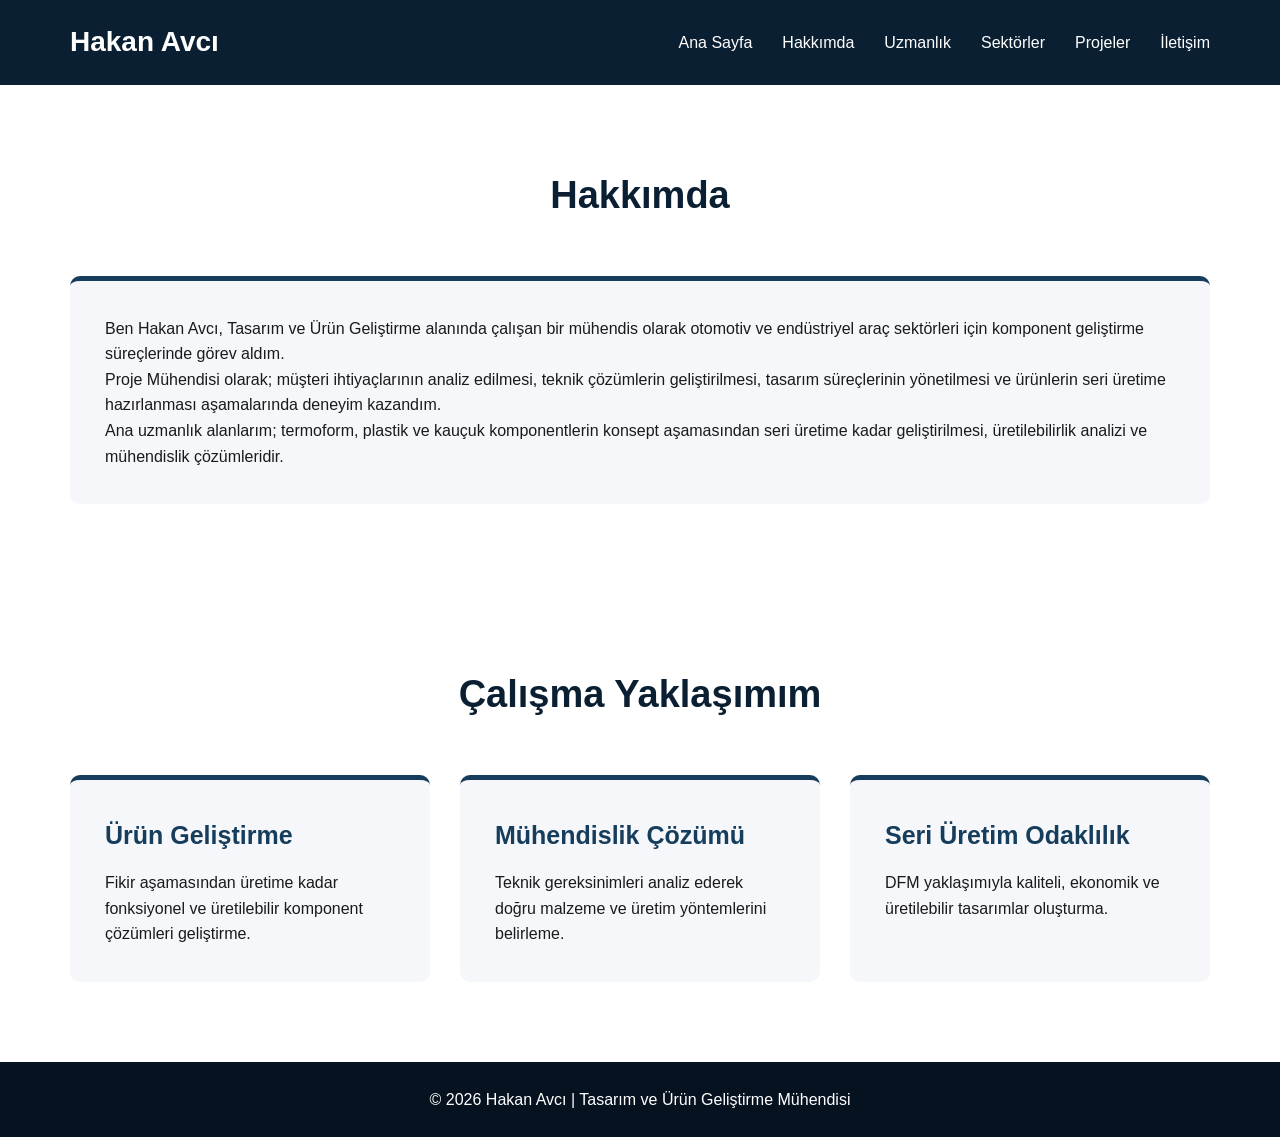
==== about.html @ 56e50e28 "about.html erstellen" ====
<!DOCTYPE html>
<html lang="tr">

<head>

<meta charset="UTF-8">
<meta name="viewport" content="width=device-width, initial-scale=1.0">

<title>Hakkımda | Hakan Avcı</title>

<link rel="stylesheet" href="style.css">

</head>


<body>


<header>

<nav>

<div class="logo">
Hakan Avcı
</div>

<ul>
<li><a href="index.html">Ana Sayfa</a></li>
<li><a href="about.html">Hakkımda</a></li>
<li><a href="expertise.html">Uzmanlık</a></li>
<li><a href="industries.html">Sektörler</a></li>
<li><a href="projects.html">Projeler</a></li>
<li><a href="contact.html">İletişim</a></li>
</ul>

</nav>

</header>



<section class="intro">

<h2>
Hakkımda
</h2>


<div class="card">

<p>
Ben Hakan Avcı, Tasarım ve Ürün Geliştirme alanında çalışan bir mühendis olarak otomotiv ve endüstriyel araç sektörleri için komponent geliştirme süreçlerinde görev aldım.
</p>


<p>
Proje Mühendisi olarak; müşteri ihtiyaçlarının analiz edilmesi, teknik çözümlerin geliştirilmesi, tasarım süreçlerinin yönetilmesi ve ürünlerin seri üretime hazırlanması aşamalarında deneyim kazandım.
</p>


<p>
Ana uzmanlık alanlarım; termoform, plastik ve kauçuk komponentlerin konsept aşamasından seri üretime kadar geliştirilmesi, üretilebilirlik analizi ve mühendislik çözümleridir.
</p>

</div>

</section>




<section>

<h2>
Çalışma Yaklaşımım
</h2>


<div class="cards">


<div class="card">

<h3>
Ürün Geliştirme
</h3>

<p>
Fikir aşamasından üretime kadar fonksiyonel ve üretilebilir komponent çözümleri geliştirme.
</p>

</div>



<div class="card">

<h3>
Mühendislik Çözümü
</h3>

<p>
Teknik gereksinimleri analiz ederek doğru malzeme ve üretim yöntemlerini belirleme.
</p>

</div>



<div class="card">

<h3>
Seri Üretim Odaklılık
</h3>

<p>
DFM yaklaşımıyla kaliteli, ekonomik ve üretilebilir tasarımlar oluşturma.
</p>

</div>


</div>

</section>




<footer>

<p>
© 2026 Hakan Avcı | Tasarım ve Ürün Geliştirme Mühendisi
</p>

</footer>


</body>

</html>
---- style.css ----
* {
    margin: 0;
    padding: 0;
    box-sizing: border-box;
}


body {
    font-family: Arial, Helvetica, sans-serif;
    color: #1a1a1a;
    background: #ffffff;
    line-height: 1.6;
}


/* Menü */

header {
    background: #0b1f33;
    padding: 20px 70px;
}


nav {
    display: flex;
    justify-content: space-between;
    align-items: center;
}


.logo {
    color: white;
    font-size: 28px;
    font-weight: 700;
}


nav ul {
    display: flex;
    list-style: none;
    gap: 30px;
}


nav a {
    color: white;
    text-decoration: none;
    font-size: 16px;
}


nav a:hover {
    color: #5da9e9;
}



/* Ana giriş alanı */

.hero {

    min-height: 85vh;
    display: flex;
    align-items: center;

    padding: 80px;

    background:
    linear-gradient(
    120deg,
    #0b1f33,
    #163d5c
    );

    color:white;
}



.hero-content {
    max-width: 900px;
}


.hero h1 {

    font-size: 55px;
    line-height: 1.15;
    margin-bottom: 25px;

}



.hero h2 {

    font-size: 30px;
    color:#8fd3ff;
    margin-bottom:25px;

}



.hero p {

    font-size:20px;
    max-width:800px;

}




.hero-buttons {

    margin-top:40px;

}



.hero-buttons a {

    display:inline-block;

    padding:14px 30px;

    margin-right:15px;

    border-radius:5px;

    background:#ffffff;

    color:#0b1f33;

    text-decoration:none;

    font-weight:bold;

}


.hero-buttons a:hover {

    background:#8fd3ff;

}



/* Genel bölümler */


section {

    padding:80px 70px;

}



section h2 {

    text-align:center;

    font-size:38px;

    color:#0b1f33;

    margin-bottom:50px;

}



/* Kart sistemi */


.cards {

    display:grid;

    grid-template-columns:repeat(auto-fit,minmax(250px,1fr));

    gap:30px;

}



.card {

    background:#f5f7fa;

    padding:35px;

    border-radius:10px;

    border-top:5px solid #163d5c;

    transition:0.3s;

}



.card:hover {

    transform:translateY(-5px);

}



.card h3 {

    color:#163d5c;

    font-size:25px;

    margin-bottom:15px;

}



/* Süreç */


.process {

    background:#f5f7fa;

}



.process-list {

    display:flex;

    justify-content:center;

    flex-wrap:wrap;

    gap:20px;

}



.process-list div {

    background:white;

    padding:25px;

    width:180px;

    text-align:center;

    border-radius:8px;

    font-size:18px;

}



/* İletişim bölümü */


.contact-banner {

    background:#0b1f33;

    color:white;

    text-align:center;

}



.contact-banner h2 {

    color:white;

}



.contact-banner a {

    display:inline-block;

    margin-top:25px;

    padding:15px 35px;

    background:white;

    color:#0b1f33;

    text-decoration:none;

    border-radius:5px;

    font-weight:bold;

}



/* Footer */


footer {

    background:#06121f;

    color:white;

    text-align:center;

    padding:25px;

}



/* Mobil görünüm */


@media(max-width:768px){


header {

padding:20px;

}


nav {

flex-direction:column;

}


nav ul {

flex-direction:column;

margin-top:20px;

text-align:center;

}



.hero {

padding:50px 25px;

}



.hero h1 {

font-size:38px;

}



.hero h2 {

font-size:24px;

}



section {

padding:50px 25px;

}


}
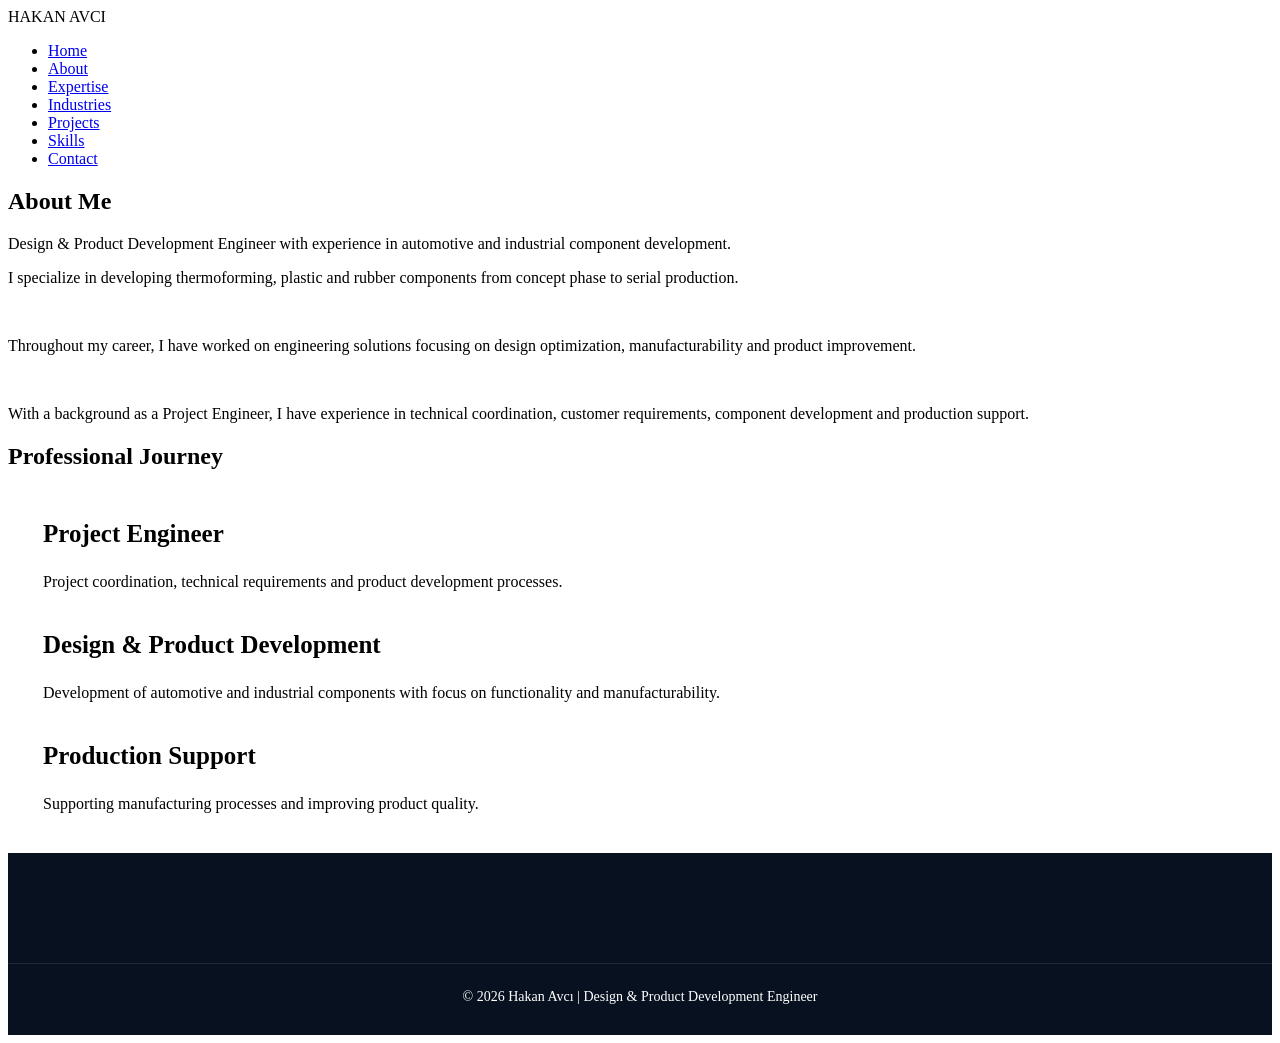
==== commit 3a157992: "about.html aktualisieren" ====
--- a/about.html
+++ b/about.html
@@ -1,36 +1,40 @@
 <!DOCTYPE html>
-<html lang="tr">
+<html lang="en">
 
 <head>
 
 <meta charset="UTF-8">
 <meta name="viewport" content="width=device-width, initial-scale=1.0">
 
-<title>Hakkımda | Hakan Avcı</title>
+<title>About | Hakan Avcı</title>
+
+<meta name="description" content="About Hakan Avcı, Design and Product Development Engineer.">
 
 <link rel="stylesheet" href="style.css">
 
 </head>
-
 
 <body>
 
 
 <header>
 
-<nav>
+<nav class="container">
 
 <div class="logo">
-Hakan Avcı
+HAKAN AVCI
 </div>
 
 <ul>
-<li><a href="index.html">Ana Sayfa</a></li>
-<li><a href="about.html">Hakkımda</a></li>
-<li><a href="expertise.html">Uzmanlık</a></li>
-<li><a href="industries.html">Sektörler</a></li>
-<li><a href="projects.html">Projeler</a></li>
-<li><a href="contact.html">İletişim</a></li>
+
+<li><a href="index.html">Home</a></li>
+<li><a href="about.html">About</a></li>
+<li><a href="expertise.html">Expertise</a></li>
+<li><a href="industries.html">Industries</a></li>
+<li><a href="projects.html">Projects</a></li>
+<li><a href="skills.html">Skills</a></li>
+<li><a href="contact.html">Contact</a></li>
+
 </ul>
 
 </nav>
@@ -39,28 +43,47 @@
 
 
 
-<section class="intro">
+<section>
 
-<h2>
-Hakkımda
+<div class="container">
+
+
+<h2 class="section-title">
+About Me
 </h2>
+
+
+<p class="section-text">
+
+Design & Product Development Engineer with experience in automotive and industrial component development.
+
+</p>
+
 
 
 <div class="card">
 
+
 <p>
-Ben Hakan Avcı, Tasarım ve Ürün Geliştirme alanında çalışan bir mühendis olarak otomotiv ve endüstriyel araç sektörleri için komponent geliştirme süreçlerinde görev aldım.
+I specialize in developing thermoforming, plastic and rubber components from concept phase to serial production.
+</p>
+
+<br>
+
+<p>
+Throughout my career, I have worked on engineering solutions focusing on design optimization, manufacturability and product improvement.
+</p>
+
+<br>
+
+<p>
+With a background as a Project Engineer, I have experience in technical coordination, customer requirements, component development and production support.
 </p>
 
 
-<p>
-Proje Mühendisi olarak; müşteri ihtiyaçlarının analiz edilmesi, teknik çözümlerin geliştirilmesi, tasarım süreçlerinin yönetilmesi ve ürünlerin seri üretime hazırlanması aşamalarında deneyim kazandım.
-</p>
+</div>
 
 
-<p>
-Ana uzmanlık alanlarım; termoform, plastik ve kauçuk komponentlerin konsept aşamasından seri üretime kadar geliştirilmesi, üretilebilirlik analizi ve mühendislik çözümleridir.
-</p>
 
 </div>
 
@@ -71,51 +94,57 @@
 
 <section>
 
-<h2>
-Çalışma Yaklaşımım
+<div class="container">
+
+
+<h2 class="section-title">
+Professional Journey
 </h2>
 
 
-<div class="cards">
+<div class="experience-timeline">
 
 
-<div class="card">
+<div class="experience-item">
 
 <h3>
-Ürün Geliştirme
+Project Engineer
 </h3>
 
 <p>
-Fikir aşamasından üretime kadar fonksiyonel ve üretilebilir komponent çözümleri geliştirme.
+Project coordination, technical requirements and product development processes.
 </p>
 
 </div>
 
 
 
-<div class="card">
+<div class="experience-item">
 
 <h3>
-Mühendislik Çözümü
+Design & Product Development
 </h3>
 
 <p>
-Teknik gereksinimleri analiz ederek doğru malzeme ve üretim yöntemlerini belirleme.
+Development of automotive and industrial components with focus on functionality and manufacturability.
 </p>
 
 </div>
 
 
 
-<div class="card">
+<div class="experience-item">
 
 <h3>
-Seri Üretim Odaklılık
+Production Support
 </h3>
 
 <p>
-DFM yaklaşımıyla kaliteli, ekonomik ve üretilebilir tasarımlar oluşturma.
+Supporting manufacturing processes and improving product quality.
 </p>
+
+</div>
+
 
 </div>
 
@@ -129,13 +158,22 @@
 
 <footer>
 
-<p>
-© 2026 Hakan Avcı | Tasarım ve Ürün Geliştirme Mühendisi
-</p>
+<div class="container">
+
+<div class="footer-bottom">
+
+© 2026 Hakan Avcı | Design & Product Development Engineer
+
+</div>
+
+</div>
 
 </footer>
 
 
+
+<script src="script.js"></script>
+
 </body>
 
 </html>
--- a/style.css
+++ b/style.css
@@ -1,396 +1,901 @@
-* {
-    margin: 0;
-    padding: 0;
-    box-sizing: border-box;
-}
-
-
-body {
-    font-family: Arial, Helvetica, sans-serif;
-    color: #1a1a1a;
-    background: #ffffff;
-    line-height: 1.6;
-}
-
-
-/* Menü */
-
-header {
-    background: #0b1f33;
-    padding: 20px 70px;
-}
-
-
-nav {
-    display: flex;
-    justify-content: space-between;
-    align-items: center;
-}
-
-
-.logo {
-    color: white;
-    font-size: 28px;
-    font-weight: 700;
-}
-
-
-nav ul {
-    display: flex;
-    list-style: none;
-    gap: 30px;
-}
-
-
-nav a {
-    color: white;
-    text-decoration: none;
-    font-size: 16px;
-}
-
-
-nav a:hover {
-    color: #5da9e9;
-}
-
-
-
-/* Ana giriş alanı */
-
-.hero {
-
-    min-height: 85vh;
-    display: flex;
-    align-items: center;
-
-    padding: 80px;
-
-    background:
-    linear-gradient(
-    120deg,
-    #0b1f33,
-    #163d5c
-    );
-
+<!DOCTYPE html>
+<html lang="en">
+
+<head>
+
+<meta charset="UTF-8">
+<meta name="viewport" content="width=device-width, initial-scale=1.0">
+
+<title>Hakan Avcı | Design & Product Development Engineer</title>
+
+<meta name="description" content="Design & Product Development Engineer specializing in thermoforming, plastic and rubber components for automotive and industrial applications.">
+
+<link rel="stylesheet" href="style.css">
+
+<link rel="preconnect" href="https://fonts.googleapis.com">
+<link rel="preconnect" href="https://fonts.gstatic.com" crossorigin>
+
+<link href="https://fonts.googleapis.com/css2?family=Inter:wght@300;400;500;600;700;800&display=swap" rel="stylesheet">
+
+</head>
+
+<body>
+
+<header>
+
+<nav class="container">
+
+<div class="logo">
+
+HAKAN AVCI
+
+</div>
+
+<ul>
+
+<li><a href="index.html">Home</a></li>
+
+<li><a href="about.html">About</a></li>
+
+<li><a href="expertise.html">Expertise</a></li>
+
+<li><a href="industries.html">Industries</a></li>
+
+<li><a href="projects.html">Projects</a></li>
+
+<li><a href="skills.html">Skills</a></li>
+
+<li><a href="contact.html">Contact</a></li>
+
+</ul>
+
+</nav>
+
+</header>
+
+<section class="hero">
+
+<div class="container hero-grid">
+
+<div>
+
+<p class="subtitle">
+DESIGN & PRODUCT DEVELOPMENT ENGINEER
+</p>
+
+<h1>
+
+Thermoforming,
+Plastic &
+Rubber Components
+
+</h1>
+
+<p class="hero-text">
+
+Developing engineering solutions for automotive,
+commercial vehicles,
+construction machinery and
+agricultural machinery.
+
+</p>
+
+<div class="buttons">
+
+<a href="projects.html" class="primary">
+
+View Projects
+
+</a>
+
+<a href="contact.html" class="secondary">
+
+Contact Me
+
+</a>
+
+</div>
+
+</div>
+
+<div class="hero-image">
+
+ENGINEERING
+
+</div>
+
+</div>
+
+</section>
+
+<script src="script.js"></script>
+
+</body>
+
+</html>
+/* ==========================================
+   FEATURES
+========================================== */
+
+.features{
+
+padding:100px 0;
+
+background:#ffffff;
+
+}
+
+.features-grid{
+
+display:grid;
+
+grid-template-columns:repeat(auto-fit,minmax(240px,1fr));
+
+gap:25px;
+
+margin-top:50px;
+
+}
+
+.feature-card{
+
+background:#fff;
+
+padding:35px;
+
+border-radius:18px;
+
+border:1px solid var(--border);
+
+box-shadow:var(--shadow);
+
+transition:.35s;
+
+text-align:center;
+
+}
+
+.feature-card:hover{
+
+transform:translateY(-10px);
+
+}
+
+.feature-number{
+
+font-size:46px;
+
+font-weight:800;
+
+color:var(--accent);
+
+margin-bottom:15px;
+
+}
+
+.feature-card h3{
+
+margin-bottom:15px;
+
+font-size:24px;
+
+}
+
+.feature-card p{
+
+color:var(--gray);
+
+}
+
+/* ==========================================
+   EXPERTISE
+========================================== */
+
+.expertise{
+
+background:var(--light);
+
+}
+
+.expertise-grid{
+
+display:grid;
+
+grid-template-columns:repeat(auto-fit,minmax(340px,1fr));
+
+gap:35px;
+
+margin-top:60px;
+
+}
+
+.expertise-card{
+
+background:white;
+
+border-radius:20px;
+
+overflow:hidden;
+
+box-shadow:var(--shadow);
+
+transition:.35s;
+
+}
+
+.expertise-card:hover{
+
+transform:translateY(-8px);
+
+}
+
+.expertise-image{
+
+height:220px;
+
+background:linear-gradient(135deg,#1E3A8A,#2563EB);
+
+display:flex;
+
+align-items:center;
+
+justify-content:center;
+
+font-size:28px;
+
+font-weight:800;
+
+letter-spacing:2px;
+
+color:white;
+
+}
+
+.expertise-content{
+
+padding:35px;
+
+}
+
+.expertise-content h3{
+
+margin-bottom:18px;
+
+font-size:28px;
+
+}
+
+.expertise-content p{
+
+color:var(--gray);
+
+margin-bottom:25px;
+
+}
+
+.expertise-content ul{
+
+padding-left:20px;
+
+list-style:disc;
+
+color:var(--gray);
+
+display:flex;
+
+flex-direction:column;
+
+gap:10px;
+
+}
+
+/* ==========================================
+   INDUSTRIES
+========================================== */
+
+.industries{
+
+padding:100px 0;
+
+}
+
+.industry-grid{
+
+display:grid;
+
+grid-template-columns:repeat(auto-fit,minmax(220px,1fr));
+
+gap:25px;
+
+margin-top:50px;
+
+}
+
+.industry{
+
+background:white;
+
+padding:40px;
+
+border-radius:18px;
+
+box-shadow:var(--shadow);
+
+text-align:center;
+
+transition:.35s;
+
+}
+
+.industry:hover{
+
+background:var(--primary);
+
+color:white;
+
+transform:translateY(-8px);
+
+}
+
+.industry h3{
+
+margin-top:20px;
+
+font-size:24px;
+
+}
+
+/* ==========================================
+   PROCESS
+========================================== */
+
+.process{
+
+background:#fff;
+
+}
+
+.timeline{
+
+display:flex;
+
+justify-content:space-between;
+
+gap:25px;
+
+flex-wrap:wrap;
+
+margin-top:60px;
+
+}
+
+.step{
+
+flex:1;
+
+min-width:180px;
+
+background:var(--light);
+
+padding:30px;
+
+border-radius:18px;
+
+text-align:center;
+
+position:relative;
+
+}
+
+.step span{
+
+display:inline-flex;
+
+width:55px;
+
+height:55px;
+
+border-radius:50%;
+
+background:var(--accent);
+
+color:white;
+
+align-items:center;
+
+justify-content:center;
+
+font-weight:700;
+
+font-size:22px;
+
+margin-bottom:20px;
+
+}
+
+.step h4{
+
+margin-bottom:12px;
+
+}
+
+/* ==========================================
+   CONTACT CTA
+========================================== */
+
+.cta{
+
+padding:110px 0;
+
+background:linear-gradient(135deg,#0F172A,#1E3A8A);
+
+text-align:center;
+
+color:white;
+
+}
+
+.cta h2{
+
+font-size:46px;
+
+margin-bottom:20px;
+
+}
+
+.cta p{
+
+max-width:700px;
+
+margin:auto;
+
+margin-bottom:40px;
+
+opacity:.9;
+
+}
+
+.cta a{
+
+display:inline-block;
+
+padding:18px 42px;
+
+background:white;
+
+color:var(--primary);
+
+border-radius:14px;
+
+font-weight:700;
+
+transition:.3s;
+
+}
+
+.cta a:hover{
+
+transform:translateY(-4px);
+
+}
+
+/* ==========================================
+   FOOTER
+========================================== */
+
+footer{
+
+background:#07111F;
+
+color:white;
+
+padding:60px 0 30px;
+
+}
+
+.footer-grid{
+
+display:grid;
+
+grid-template-columns:2fr 1fr 1fr;
+
+gap:40px;
+
+}
+
+footer h3{
+
+margin-bottom:18px;
+
+}
+
+footer p,
+footer a{
+
+color:#CBD5E1;
+
+}
+
+footer a:hover{
+
+color:white;
+
+}
+
+.footer-bottom{
+
+margin-top:50px;
+
+padding-top:25px;
+
+border-top:1px solid rgba(255,255,255,.1);
+
+text-align:center;
+
+font-size:14px;
+
+}
+
+/* ==========================================
+   ANIMATION
+========================================== */
+
+.fade-up{
+
+opacity:0;
+
+transform:translateY(40px);
+
+transition:.8s ease;
+
+}
+
+.fade-up.show{
+
+opacity:1;
+
+transform:translateY(0);
+
+}
+
+/* ==========================================
+   MOBILE
+========================================== */
+
+@media(max-width:768px){
+
+.footer-grid{
+
+grid-template-columns:1fr;
+
+}
+
+.timeline{
+
+flex-direction:column;
+
+}
+
+.cta h2{
+
+font-size:34px;
+
+}
+
+.expertise-image{
+
+height:170px;
+
+}
+
+}
+/* ==========================================
+   PROJECTS
+========================================== */
+
+.projects{
+    background:#F8FAFC;
+}
+
+.project-grid{
+
+    display:grid;
+    grid-template-columns:repeat(auto-fit,minmax(300px,1fr));
+    gap:30px;
+    margin-top:50px;
+
+}
+
+.project-card{
+
+    background:white;
+    border-radius:18px;
+    overflow:hidden;
+    border:1px solid var(--border);
+    box-shadow:var(--shadow);
+    transition:.35s;
+
+}
+
+.project-card:hover{
+
+    transform:translateY(-10px);
+
+}
+
+.project-image{
+
+    height:220px;
+    background:linear-gradient(135deg,#334155,#2563EB);
+    display:flex;
+    align-items:center;
+    justify-content:center;
     color:white;
-}
-
-
-
-.hero-content {
-    max-width: 900px;
-}
-
-
-.hero h1 {
-
-    font-size: 55px;
-    line-height: 1.15;
-    margin-bottom: 25px;
-
-}
-
-
-
-.hero h2 {
-
-    font-size: 30px;
-    color:#8fd3ff;
-    margin-bottom:25px;
-
-}
-
-
-
-.hero p {
-
-    font-size:20px;
-    max-width:800px;
-
-}
-
-
-
-
-.hero-buttons {
-
-    margin-top:40px;
-
-}
-
-
-
-.hero-buttons a {
-
-    display:inline-block;
-
-    padding:14px 30px;
-
-    margin-right:15px;
-
-    border-radius:5px;
-
-    background:#ffffff;
-
-    color:#0b1f33;
-
-    text-decoration:none;
-
-    font-weight:bold;
-
-}
-
-
-.hero-buttons a:hover {
-
-    background:#8fd3ff;
-
-}
-
-
-
-/* Genel bölümler */
-
-
-section {
-
-    padding:80px 70px;
-
-}
-
-
-
-section h2 {
-
-    text-align:center;
-
-    font-size:38px;
-
-    color:#0b1f33;
-
-    margin-bottom:50px;
-
-}
-
-
-
-/* Kart sistemi */
-
-
-.cards {
+    font-size:24px;
+    font-weight:700;
+
+}
+
+.project-content{
+
+    padding:30px;
+
+}
+
+.project-content h3{
+
+    font-size:25px;
+    margin-bottom:15px;
+
+}
+
+.project-content p{
+
+    color:var(--gray);
+
+}
+
+
+.project-tags{
+
+    display:flex;
+    flex-wrap:wrap;
+    gap:10px;
+    margin-top:20px;
+
+}
+
+
+.project-tags span{
+
+    background:#EFF6FF;
+    color:#2563EB;
+    padding:6px 14px;
+    border-radius:30px;
+    font-size:13px;
+    font-weight:600;
+
+}
+
+
+/* ==========================================
+   SKILLS
+========================================== */
+
+.skills{
+
+    background:white;
+
+}
+
+
+.skills-grid{
 
     display:grid;
-
     grid-template-columns:repeat(auto-fit,minmax(250px,1fr));
-
-    gap:30px;
-
-}
-
-
-
-.card {
-
-    background:#f5f7fa;
+    gap:25px;
+    margin-top:50px;
+
+}
+
+
+.skill-box{
 
     padding:35px;
-
+    background:#F8FAFC;
+    border-radius:18px;
+    border:1px solid var(--border);
+
+}
+
+
+.skill-box h3{
+
+    font-size:24px;
+    margin-bottom:20px;
+
+}
+
+
+.skill-box ul{
+
+    display:flex;
+    flex-direction:column;
+    gap:12px;
+
+}
+
+
+.skill-box li{
+
+    color:var(--gray);
+    position:relative;
+    padding-left:20px;
+
+}
+
+
+.skill-box li::before{
+
+    content:"✓";
+    position:absolute;
+    left:0;
+    color:var(--accent);
+    font-weight:700;
+
+}
+
+
+/* ==========================================
+   ABOUT TIMELINE
+========================================== */
+
+
+.experience-timeline{
+
+    margin-top:50px;
+    border-left:3px solid var(--accent);
+    padding-left:35px;
+
+}
+
+
+.experience-item{
+
+    margin-bottom:40px;
+    position:relative;
+
+}
+
+
+.experience-item::before{
+
+    content:"";
+    position:absolute;
+    left:-46px;
+    top:5px;
+    width:18px;
+    height:18px;
+    background:var(--accent);
+    border-radius:50%;
+
+}
+
+
+.experience-item h3{
+
+    font-size:25px;
+
+}
+
+
+.experience-item p{
+
+    color:var(--gray);
+
+}
+
+
+/* ==========================================
+   CONTACT
+========================================== */
+
+
+.contact-grid{
+
+    display:grid;
+    grid-template-columns:1fr 1fr;
+    gap:50px;
+
+}
+
+
+.contact-box{
+
+    background:white;
+    padding:40px;
+    border-radius:18px;
+    box-shadow:var(--shadow);
+    border:1px solid var(--border);
+
+}
+
+
+.contact-box h3{
+
+    margin-bottom:20px;
+
+}
+
+
+.contact-info{
+
+    display:flex;
+    flex-direction:column;
+    gap:18px;
+
+}
+
+
+.contact-info a{
+
+    color:var(--accent);
+    font-weight:600;
+
+}
+
+
+.form-group{
+
+    margin-bottom:20px;
+
+}
+
+
+.form-group input,
+.form-group textarea{
+
+    width:100%;
+    padding:15px;
+    border:1px solid var(--border);
     border-radius:10px;
-
-    border-top:5px solid #163d5c;
-
-    transition:0.3s;
-
-}
-
-
-
-.card:hover {
-
-    transform:translateY(-5px);
-
-}
-
-
-
-.card h3 {
-
-    color:#163d5c;
-
-    font-size:25px;
-
-    margin-bottom:15px;
-
-}
-
-
-
-/* Süreç */
-
-
-.process {
-
-    background:#f5f7fa;
-
-}
-
-
-
-.process-list {
-
-    display:flex;
-
-    justify-content:center;
-
-    flex-wrap:wrap;
-
-    gap:20px;
-
-}
-
-
-
-.process-list div {
-
-    background:white;
-
-    padding:25px;
-
-    width:180px;
-
-    text-align:center;
-
-    border-radius:8px;
-
-    font-size:18px;
-
-}
-
-
-
-/* İletişim bölümü */
-
-
-.contact-banner {
-
-    background:#0b1f33;
-
+    font-family:inherit;
+
+}
+
+
+.form-group textarea{
+
+    height:150px;
+    resize:none;
+
+}
+
+
+.submit-btn{
+
+    border:none;
+    cursor:pointer;
+    background:var(--accent);
     color:white;
-
-    text-align:center;
-
-}
-
-
-
-.contact-banner h2 {
-
-    color:white;
-
-}
-
-
-
-.contact-banner a {
-
-    display:inline-block;
-
-    margin-top:25px;
-
-    padding:15px 35px;
-
-    background:white;
-
-    color:#0b1f33;
-
-    text-decoration:none;
-
-    border-radius:5px;
-
-    font-weight:bold;
-
-}
-
-
-
-/* Footer */
-
-
-footer {
-
-    background:#06121f;
-
-    color:white;
-
-    text-align:center;
-
-    padding:25px;
-
-}
-
-
-
-/* Mobil görünüm */
-
-
-@media(max-width:768px){
-
-
-header {
-
-padding:20px;
-
-}
-
-
-nav {
-
-flex-direction:column;
-
-}
-
-
-nav ul {
-
-flex-direction:column;
-
-margin-top:20px;
-
-text-align:center;
-
-}
-
-
-
-.hero {
-
-padding:50px 25px;
-
-}
-
-
-
-.hero h1 {
-
-font-size:38px;
-
-}
-
-
-
-.hero h2 {
-
-font-size:24px;
-
-}
-
-
-
-section {
-
-padding:50px 25px;
-
-}
-
+    padding:16px 35px;
+    border-radius:12px;
+    font-weight:700;
+
+}
+
+
+/* ==========================================
+   RESPONSIVE CONTACT
+========================================== */
+
+
+@media(max-width:900px){
+
+.contact-grid{
+
+    grid-template-columns:1fr;
+
+}
 
 }
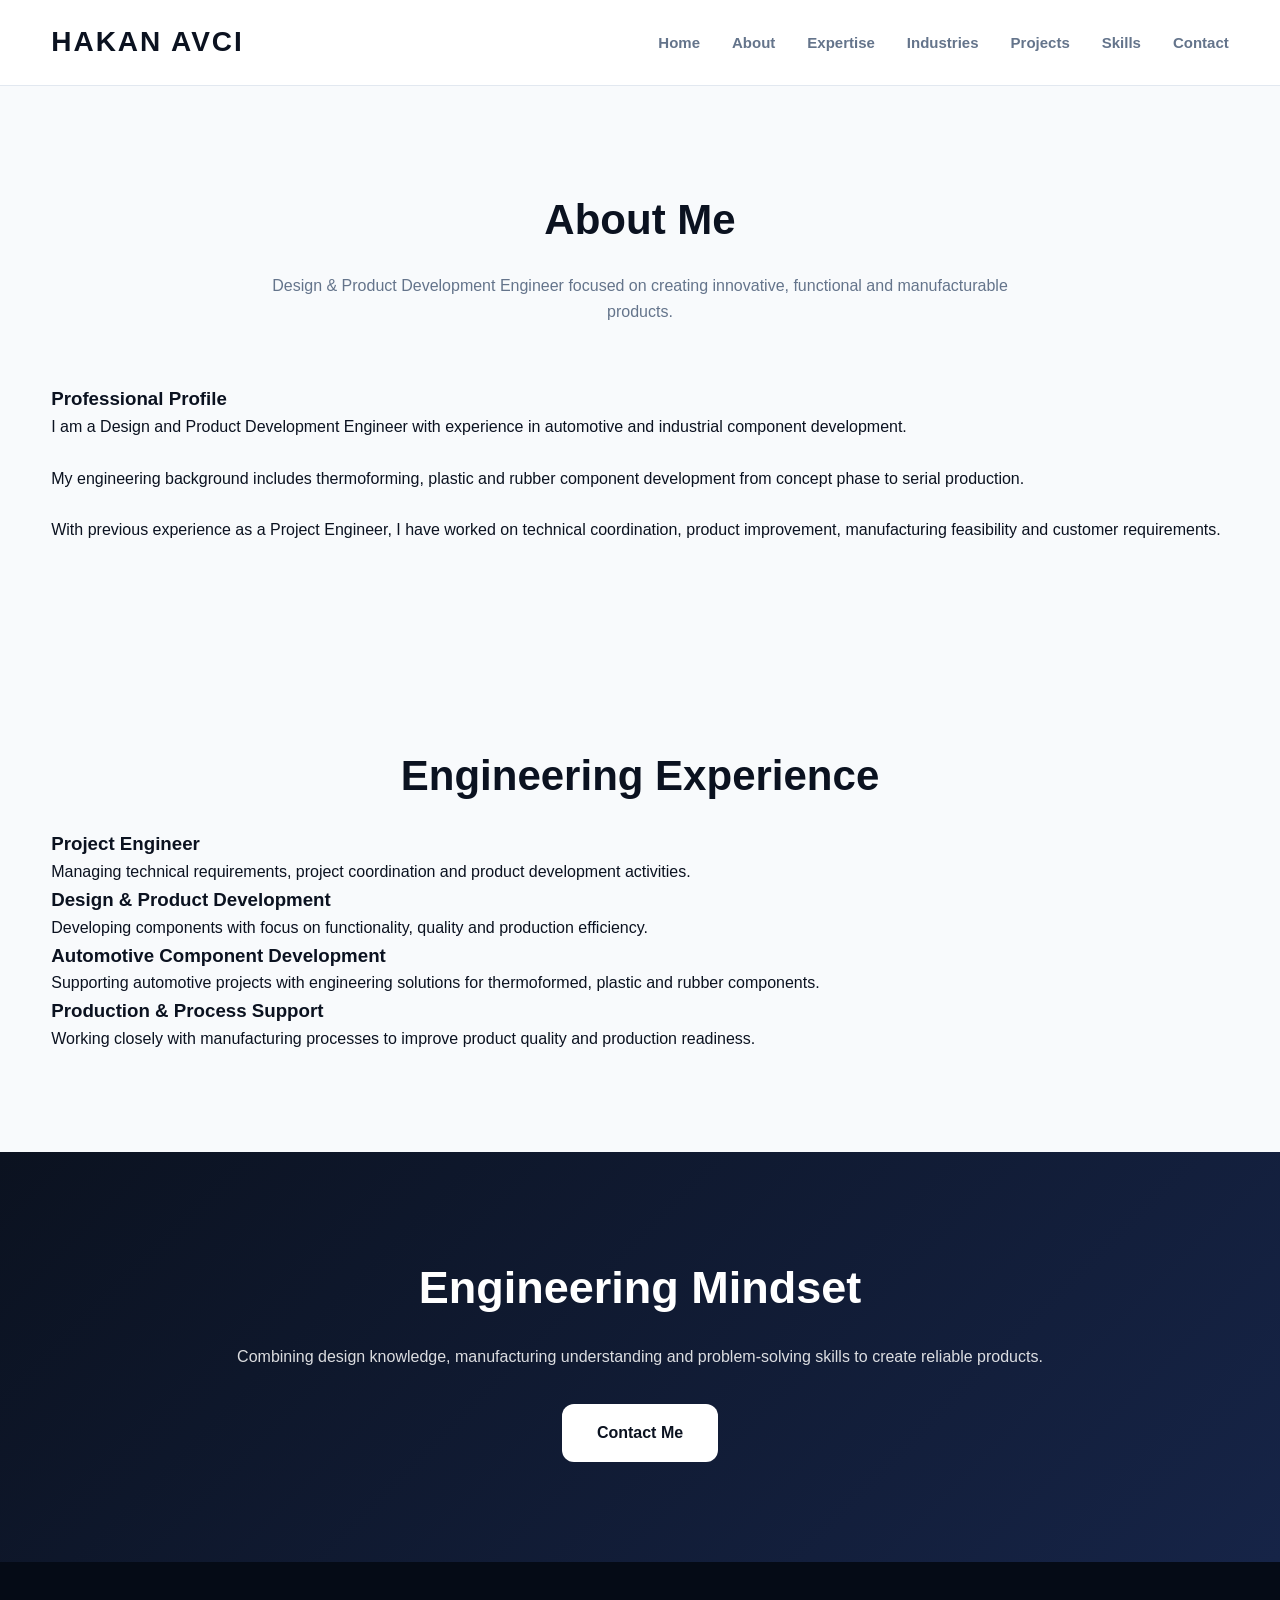
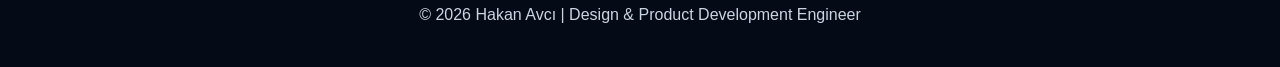
==== commit e56ad9e3: "about.html aktualisieren" ====
--- a/about.html
+++ b/about.html
@@ -8,11 +8,12 @@
 
 <title>About | Hakan Avcı</title>
 
-<meta name="description" content="About Hakan Avcı, Design and Product Development Engineer.">
+<meta name="description" content="About Hakan Avcı, Design and Product Development Engineer with experience in automotive and industrial components.">
 
 <link rel="stylesheet" href="style.css">
 
 </head>
+
 
 <body>
 
@@ -24,6 +25,7 @@
 <div class="logo">
 HAKAN AVCI
 </div>
+
 
 <ul>
 
@@ -43,42 +45,149 @@
 
 
 
+
 <section>
 
 <div class="container">
 
 
+<h1 class="section-title">
+About Me
+</h1>
+
+
+<p class="section-text">
+
+Design & Product Development Engineer focused on creating innovative, functional and manufacturable products.
+
+</p>
+
+
+
+<div class="card">
+
+
+<h3>
+Professional Profile
+</h3>
+
+
+<p>
+
+I am a Design and Product Development Engineer with experience in automotive and industrial component development.
+
+</p>
+
+<br>
+
+
+<p>
+
+My engineering background includes thermoforming, plastic and rubber component development from concept phase to serial production.
+
+</p>
+
+<br>
+
+
+<p>
+
+With previous experience as a Project Engineer, I have worked on technical coordination, product improvement, manufacturing feasibility and customer requirements.
+
+</p>
+
+
+</div>
+
+
+</div>
+
+</section>
+
+
+
+
+
+<section>
+
+<div class="container">
+
+
 <h2 class="section-title">
-About Me
+Engineering Experience
 </h2>
 
 
-<p class="section-text">
-
-Design & Product Development Engineer with experience in automotive and industrial component development.
-
-</p>
-
-
-
-<div class="card">
-
-
-<p>
-I specialize in developing thermoforming, plastic and rubber components from concept phase to serial production.
-</p>
-
-<br>
-
-<p>
-Throughout my career, I have worked on engineering solutions focusing on design optimization, manufacturability and product improvement.
-</p>
-
-<br>
-
-<p>
-With a background as a Project Engineer, I have experience in technical coordination, customer requirements, component development and production support.
-</p>
+
+<div class="experience-timeline">
+
+
+
+<div class="experience-item">
+
+<h3>
+Project Engineer
+</h3>
+
+<p>
+
+Managing technical requirements, project coordination and product development activities.
+
+</p>
+
+</div>
+
+
+
+
+<div class="experience-item">
+
+<h3>
+Design & Product Development
+</h3>
+
+<p>
+
+Developing components with focus on functionality, quality and production efficiency.
+
+</p>
+
+</div>
+
+
+
+
+<div class="experience-item">
+
+<h3>
+Automotive Component Development
+</h3>
+
+<p>
+
+Supporting automotive projects with engineering solutions for thermoformed, plastic and rubber components.
+
+</p>
+
+</div>
+
+
+
+
+<div class="experience-item">
+
+<h3>
+Production & Process Support
+</h3>
+
+<p>
+
+Working closely with manufacturing processes to improve product quality and production readiness.
+
+</p>
+
+</div>
+
 
 
 </div>
@@ -92,61 +201,27 @@
 
 
 
-<section>
-
-<div class="container">
-
-
-<h2 class="section-title">
-Professional Journey
+
+<section class="cta">
+
+<div class="container">
+
+
+<h2>
+Engineering Mindset
 </h2>
 
 
-<div class="experience-timeline">
-
-
-<div class="experience-item">
-
-<h3>
-Project Engineer
-</h3>
-
-<p>
-Project coordination, technical requirements and product development processes.
-</p>
-
-</div>
-
-
-
-<div class="experience-item">
-
-<h3>
-Design & Product Development
-</h3>
-
-<p>
-Development of automotive and industrial components with focus on functionality and manufacturability.
-</p>
-
-</div>
-
-
-
-<div class="experience-item">
-
-<h3>
-Production Support
-</h3>
-
-<p>
-Supporting manufacturing processes and improving product quality.
-</p>
-
-</div>
-
-
-</div>
+<p>
+
+Combining design knowledge, manufacturing understanding and problem-solving skills to create reliable products.
+
+</p>
+
+
+<a href="contact.html">
+Contact Me
+</a>
 
 
 </div>
@@ -156,6 +231,7 @@
 
 
 
+
 <footer>
 
 <div class="container">
@@ -172,8 +248,10 @@
 
 
 
+
 <script src="script.js"></script>
 
+
 </body>
 
 </html>
--- a/style.css
+++ b/style.css
@@ -1,901 +1,643 @@
-<!DOCTYPE html>
-<html lang="en">
-
-<head>
-
-<meta charset="UTF-8">
-<meta name="viewport" content="width=device-width, initial-scale=1.0">
-
-<title>Hakan Avcı | Design & Product Development Engineer</title>
-
-<meta name="description" content="Design & Product Development Engineer specializing in thermoforming, plastic and rubber components for automotive and industrial applications.">
-
-<link rel="stylesheet" href="style.css">
-
-<link rel="preconnect" href="https://fonts.googleapis.com">
-<link rel="preconnect" href="https://fonts.gstatic.com" crossorigin>
-
-<link href="https://fonts.googleapis.com/css2?family=Inter:wght@300;400;500;600;700;800&display=swap" rel="stylesheet">
-
-</head>
-
-<body>
-
-<header>
-
-<nav class="container">
-
-<div class="logo">
-
-HAKAN AVCI
-
-</div>
-
-<ul>
-
-<li><a href="index.html">Home</a></li>
-
-<li><a href="about.html">About</a></li>
-
-<li><a href="expertise.html">Expertise</a></li>
-
-<li><a href="industries.html">Industries</a></li>
-
-<li><a href="projects.html">Projects</a></li>
-
-<li><a href="skills.html">Skills</a></li>
-
-<li><a href="contact.html">Contact</a></li>
-
-</ul>
-
-</nav>
-
-</header>
-
-<section class="hero">
-
-<div class="container hero-grid">
-
-<div>
-
-<p class="subtitle">
-DESIGN & PRODUCT DEVELOPMENT ENGINEER
-</p>
-
-<h1>
-
-Thermoforming,
-Plastic &
-Rubber Components
-
-</h1>
-
-<p class="hero-text">
-
-Developing engineering solutions for automotive,
-commercial vehicles,
-construction machinery and
-agricultural machinery.
-
-</p>
-
-<div class="buttons">
-
-<a href="projects.html" class="primary">
-
-View Projects
-
-</a>
-
-<a href="contact.html" class="secondary">
-
-Contact Me
-
-</a>
-
-</div>
-
-</div>
-
-<div class="hero-image">
-
-ENGINEERING
-
-</div>
-
-</div>
-
-</section>
-
-<script src="script.js"></script>
-
-</body>
-
-</html>
-/* ==========================================
-   FEATURES
-========================================== */
-
-.features{
+:root{
+
+--dark:#0B1220;
+--navy:#162447;
+--blue:#2563EB;
+--light:#F8FAFC;
+--gray:#64748B;
+--white:#FFFFFF;
+--border:#E2E8F0;
+
+--radius:16px;
+
+--shadow:0 20px 50px rgba(15,23,42,.10);
+
+}
+
+
+*{
+
+margin:0;
+padding:0;
+box-sizing:border-box;
+
+}
+
+
+html{
+
+scroll-behavior:smooth;
+
+}
+
+
+body{
+
+font-family:'Inter',Arial,sans-serif;
+
+background:var(--light);
+
+color:var(--dark);
+
+line-height:1.6;
+
+}
+
+
+a{
+
+text-decoration:none;
+
+color:inherit;
+
+}
+
+
+ul{
+
+list-style:none;
+
+}
+
+
+.container{
+
+width:min(1200px,92%);
+
+margin:auto;
+
+}
+
+
+/* =========================
+HEADER
+========================= */
+
+
+header{
+
+position:sticky;
+
+top:0;
+
+z-index:1000;
+
+background:rgba(255,255,255,.9);
+
+backdrop-filter:blur(15px);
+
+border-bottom:1px solid var(--border);
+
+}
+
+
+nav{
+
+height:85px;
+
+display:flex;
+
+justify-content:space-between;
+
+align-items:center;
+
+}
+
+
+.logo{
+
+font-size:28px;
+
+font-weight:800;
+
+letter-spacing:2px;
+
+}
+
+
+nav ul{
+
+display:flex;
+
+gap:32px;
+
+}
+
+
+nav a{
+
+font-size:15px;
+
+font-weight:600;
+
+color:var(--gray);
+
+transition:.3s;
+
+}
+
+
+nav a:hover{
+
+color:var(--blue);
+
+}
+
+
+/* =========================
+HERO
+========================= */
+
+
+.hero{
+
+padding:110px 0;
+
+}
+
+
+.hero-grid{
+
+display:grid;
+
+grid-template-columns:1.1fr .9fr;
+
+gap:70px;
+
+align-items:center;
+
+}
+
+
+.subtitle{
+
+font-size:14px;
+
+font-weight:700;
+
+letter-spacing:3px;
+
+color:var(--blue);
+
+margin-bottom:20px;
+
+}
+
+
+.hero h1{
+
+font-size:64px;
+
+line-height:1.05;
+
+font-weight:800;
+
+margin-bottom:30px;
+
+}
+
+
+.hero-text{
+
+font-size:20px;
+
+color:var(--gray);
+
+max-width:650px;
+
+margin-bottom:45px;
+
+}
+
+
+
+.buttons{
+
+display:flex;
+
+gap:20px;
+
+}
+
+
+.primary,
+.secondary{
+
+padding:16px 35px;
+
+border-radius:12px;
+
+font-weight:700;
+
+transition:.3s;
+
+}
+
+
+.primary{
+
+background:var(--blue);
+
+color:white;
+
+}
+
+
+.primary:hover{
+
+transform:translateY(-4px);
+
+box-shadow:var(--shadow);
+
+}
+
+
+.secondary{
+
+border:2px solid var(--blue);
+
+color:var(--blue);
+
+}
+
+
+.secondary:hover{
+
+background:var(--blue);
+
+color:white;
+
+}
+
+
+
+.hero-image{
+
+height:500px;
+
+border-radius:25px;
+
+background:linear-gradient(135deg,#0B1220,#2563EB);
+
+display:flex;
+
+align-items:center;
+
+justify-content:center;
+
+text-align:center;
+
+font-size:42px;
+
+font-weight:800;
+
+color:white;
+
+letter-spacing:4px;
+
+box-shadow:var(--shadow);
+
+}
+
+
+
+/* =========================
+SECTIONS
+========================= */
+
+
+section{
 
 padding:100px 0;
 
-background:#ffffff;
-
-}
-
-.features-grid{
+}
+
+
+.section-title{
+
+text-align:center;
+
+font-size:42px;
+
+margin-bottom:20px;
+
+}
+
+
+.section-text{
+
+text-align:center;
+
+max-width:750px;
+
+margin:0 auto 60px;
+
+color:var(--gray);
+
+}
+
+
+/* =========================
+CARDS
+========================= */
+
+
+.features-grid,
+.industry-grid{
 
 display:grid;
 
-grid-template-columns:repeat(auto-fit,minmax(240px,1fr));
+grid-template-columns:repeat(auto-fit,minmax(260px,1fr));
+
+gap:30px;
+
+}
+
+
+.feature-card,
+.industry{
+
+background:white;
+
+padding:40px;
+
+border-radius:var(--radius);
+
+border:1px solid var(--border);
+
+box-shadow:var(--shadow);
+
+transition:.35s;
+
+}
+
+
+.feature-card:hover,
+.industry:hover{
+
+transform:translateY(-10px);
+
+}
+
+
+
+.feature-number{
+
+font-size:45px;
+
+font-weight:800;
+
+color:var(--blue);
+
+margin-bottom:20px;
+
+}
+
+
+.feature-card h3,
+.industry h3{
+
+font-size:26px;
+
+margin-bottom:15px;
+
+}
+
+
+.feature-card p,
+.industry p{
+
+color:var(--gray);
+
+}
+
+
+/* =========================
+PROCESS
+========================= */
+
+
+.timeline{
+
+display:grid;
+
+grid-template-columns:repeat(4,1fr);
 
 gap:25px;
 
-margin-top:50px;
-
-}
-
-.feature-card{
-
-background:#fff;
+}
+
+
+.step{
+
+background:white;
 
 padding:35px;
 
-border-radius:18px;
-
-border:1px solid var(--border);
+border-radius:var(--radius);
+
+text-align:center;
 
 box-shadow:var(--shadow);
 
-transition:.35s;
+}
+
+
+.step span{
+
+display:flex;
+
+width:55px;
+
+height:55px;
+
+margin:0 auto 20px;
+
+background:var(--blue);
+
+color:white;
+
+border-radius:50%;
+
+align-items:center;
+
+justify-content:center;
+
+font-weight:700;
+
+}
+
+
+
+/* =========================
+CTA
+========================= */
+
+
+.cta{
+
+background:linear-gradient(135deg,#0B1220,#162447);
+
+color:white;
 
 text-align:center;
 
 }
 
-.feature-card:hover{
-
-transform:translateY(-10px);
-
-}
-
-.feature-number{
-
-font-size:46px;
-
-font-weight:800;
-
-color:var(--accent);
-
-margin-bottom:15px;
-
-}
-
-.feature-card h3{
-
-margin-bottom:15px;
-
-font-size:24px;
-
-}
-
-.feature-card p{
-
-color:var(--gray);
-
-}
-
-/* ==========================================
-   EXPERTISE
-========================================== */
-
-.expertise{
-
-background:var(--light);
-
-}
-
-.expertise-grid{
-
-display:grid;
-
-grid-template-columns:repeat(auto-fit,minmax(340px,1fr));
-
-gap:35px;
-
-margin-top:60px;
-
-}
-
-.expertise-card{
+
+.cta h2{
+
+font-size:45px;
+
+margin-bottom:20px;
+
+}
+
+
+.cta p{
+
+margin-bottom:35px;
+
+opacity:.85;
+
+}
+
+
+.cta a{
+
+display:inline-block;
 
 background:white;
 
-border-radius:20px;
-
-overflow:hidden;
-
-box-shadow:var(--shadow);
-
-transition:.35s;
-
-}
-
-.expertise-card:hover{
-
-transform:translateY(-8px);
-
-}
-
-.expertise-image{
-
-height:220px;
-
-background:linear-gradient(135deg,#1E3A8A,#2563EB);
-
-display:flex;
-
-align-items:center;
+color:var(--dark);
+
+padding:16px 35px;
+
+border-radius:12px;
+
+font-weight:700;
+
+}
+
+
+
+/* =========================
+FOOTER
+========================= */
+
+
+footer{
+
+background:#050B16;
+
+color:white;
+
+padding:40px 0;
+
+}
+
+
+.footer-bottom{
+
+text-align:center;
+
+color:#CBD5E1;
+
+}
+
+
+
+/* =========================
+RESPONSIVE
+========================= */
+
+
+@media(max-width:900px){
+
+
+.hero-grid{
+
+grid-template-columns:1fr;
+
+}
+
+
+.hero h1{
+
+font-size:44px;
+
+}
+
+
+.hero-image{
+
+height:300px;
+
+}
+
+
+.timeline{
+
+grid-template-columns:1fr;
+
+}
+
+
+nav{
+
+flex-direction:column;
+
+height:auto;
+
+padding:20px;
+
+}
+
+
+nav ul{
+
+flex-wrap:wrap;
 
 justify-content:center;
 
-font-size:28px;
-
-font-weight:800;
-
-letter-spacing:2px;
-
-color:white;
-
-}
-
-.expertise-content{
-
-padding:35px;
-
-}
-
-.expertise-content h3{
-
-margin-bottom:18px;
-
-font-size:28px;
-
-}
-
-.expertise-content p{
-
-color:var(--gray);
-
-margin-bottom:25px;
-
-}
-
-.expertise-content ul{
-
-padding-left:20px;
-
-list-style:disc;
-
-color:var(--gray);
-
-display:flex;
+margin-top:20px;
+
+}
+
+
+}
+
+
+@media(max-width:600px){
+
+
+.hero h1{
+
+font-size:36px;
+
+}
+
+
+.buttons{
 
 flex-direction:column;
 
-gap:10px;
-
-}
-
-/* ==========================================
-   INDUSTRIES
-========================================== */
-
-.industries{
-
-padding:100px 0;
-
-}
-
-.industry-grid{
-
-display:grid;
-
-grid-template-columns:repeat(auto-fit,minmax(220px,1fr));
-
-gap:25px;
-
-margin-top:50px;
-
-}
-
-.industry{
-
-background:white;
-
-padding:40px;
-
-border-radius:18px;
-
-box-shadow:var(--shadow);
+}
+
+
+.primary,
+.secondary{
 
 text-align:center;
 
-transition:.35s;
-
-}
-
-.industry:hover{
-
-background:var(--primary);
-
-color:white;
-
-transform:translateY(-8px);
-
-}
-
-.industry h3{
-
-margin-top:20px;
-
-font-size:24px;
-
-}
-
-/* ==========================================
-   PROCESS
-========================================== */
-
-.process{
-
-background:#fff;
-
-}
-
-.timeline{
-
-display:flex;
-
-justify-content:space-between;
-
-gap:25px;
-
-flex-wrap:wrap;
-
-margin-top:60px;
-
-}
-
-.step{
-
-flex:1;
-
-min-width:180px;
-
-background:var(--light);
-
-padding:30px;
-
-border-radius:18px;
-
-text-align:center;
-
-position:relative;
-
-}
-
-.step span{
-
-display:inline-flex;
-
-width:55px;
-
-height:55px;
-
-border-radius:50%;
-
-background:var(--accent);
-
-color:white;
-
-align-items:center;
-
-justify-content:center;
-
-font-weight:700;
-
-font-size:22px;
-
-margin-bottom:20px;
-
-}
-
-.step h4{
-
-margin-bottom:12px;
-
-}
-
-/* ==========================================
-   CONTACT CTA
-========================================== */
-
-.cta{
-
-padding:110px 0;
-
-background:linear-gradient(135deg,#0F172A,#1E3A8A);
-
-text-align:center;
-
-color:white;
-
-}
-
-.cta h2{
-
-font-size:46px;
-
-margin-bottom:20px;
-
-}
-
-.cta p{
-
-max-width:700px;
-
-margin:auto;
-
-margin-bottom:40px;
-
-opacity:.9;
-
-}
-
-.cta a{
-
-display:inline-block;
-
-padding:18px 42px;
-
-background:white;
-
-color:var(--primary);
-
-border-radius:14px;
-
-font-weight:700;
-
-transition:.3s;
-
-}
-
-.cta a:hover{
-
-transform:translateY(-4px);
-
-}
-
-/* ==========================================
-   FOOTER
-========================================== */
-
-footer{
-
-background:#07111F;
-
-color:white;
-
-padding:60px 0 30px;
-
-}
-
-.footer-grid{
-
-display:grid;
-
-grid-template-columns:2fr 1fr 1fr;
-
-gap:40px;
-
-}
-
-footer h3{
-
-margin-bottom:18px;
-
-}
-
-footer p,
-footer a{
-
-color:#CBD5E1;
-
-}
-
-footer a:hover{
-
-color:white;
-
-}
-
-.footer-bottom{
-
-margin-top:50px;
-
-padding-top:25px;
-
-border-top:1px solid rgba(255,255,255,.1);
-
-text-align:center;
-
-font-size:14px;
-
-}
-
-/* ==========================================
-   ANIMATION
-========================================== */
-
-.fade-up{
-
-opacity:0;
-
-transform:translateY(40px);
-
-transition:.8s ease;
-
-}
-
-.fade-up.show{
-
-opacity:1;
-
-transform:translateY(0);
-
-}
-
-/* ==========================================
-   MOBILE
-========================================== */
-
-@media(max-width:768px){
-
-.footer-grid{
-
-grid-template-columns:1fr;
-
-}
-
-.timeline{
-
-flex-direction:column;
-
-}
-
-.cta h2{
+}
+
+
+.section-title{
 
 font-size:34px;
 
 }
 
-.expertise-image{
-
-height:170px;
-
-}
-
-}
-/* ==========================================
-   PROJECTS
-========================================== */
-
-.projects{
-    background:#F8FAFC;
-}
-
-.project-grid{
-
-    display:grid;
-    grid-template-columns:repeat(auto-fit,minmax(300px,1fr));
-    gap:30px;
-    margin-top:50px;
-
-}
-
-.project-card{
-
-    background:white;
-    border-radius:18px;
-    overflow:hidden;
-    border:1px solid var(--border);
-    box-shadow:var(--shadow);
-    transition:.35s;
-
-}
-
-.project-card:hover{
-
-    transform:translateY(-10px);
-
-}
-
-.project-image{
-
-    height:220px;
-    background:linear-gradient(135deg,#334155,#2563EB);
-    display:flex;
-    align-items:center;
-    justify-content:center;
-    color:white;
-    font-size:24px;
-    font-weight:700;
-
-}
-
-.project-content{
-
-    padding:30px;
-
-}
-
-.project-content h3{
-
-    font-size:25px;
-    margin-bottom:15px;
-
-}
-
-.project-content p{
-
-    color:var(--gray);
-
-}
-
-
-.project-tags{
-
-    display:flex;
-    flex-wrap:wrap;
-    gap:10px;
-    margin-top:20px;
-
-}
-
-
-.project-tags span{
-
-    background:#EFF6FF;
-    color:#2563EB;
-    padding:6px 14px;
-    border-radius:30px;
-    font-size:13px;
-    font-weight:600;
-
-}
-
-
-/* ==========================================
-   SKILLS
-========================================== */
-
-.skills{
-
-    background:white;
-
-}
-
-
-.skills-grid{
-
-    display:grid;
-    grid-template-columns:repeat(auto-fit,minmax(250px,1fr));
-    gap:25px;
-    margin-top:50px;
-
-}
-
-
-.skill-box{
-
-    padding:35px;
-    background:#F8FAFC;
-    border-radius:18px;
-    border:1px solid var(--border);
-
-}
-
-
-.skill-box h3{
-
-    font-size:24px;
-    margin-bottom:20px;
-
-}
-
-
-.skill-box ul{
-
-    display:flex;
-    flex-direction:column;
-    gap:12px;
-
-}
-
-
-.skill-box li{
-
-    color:var(--gray);
-    position:relative;
-    padding-left:20px;
-
-}
-
-
-.skill-box li::before{
-
-    content:"✓";
-    position:absolute;
-    left:0;
-    color:var(--accent);
-    font-weight:700;
-
-}
-
-
-/* ==========================================
-   ABOUT TIMELINE
-========================================== */
-
-
-.experience-timeline{
-
-    margin-top:50px;
-    border-left:3px solid var(--accent);
-    padding-left:35px;
-
-}
-
-
-.experience-item{
-
-    margin-bottom:40px;
-    position:relative;
-
-}
-
-
-.experience-item::before{
-
-    content:"";
-    position:absolute;
-    left:-46px;
-    top:5px;
-    width:18px;
-    height:18px;
-    background:var(--accent);
-    border-radius:50%;
-
-}
-
-
-.experience-item h3{
-
-    font-size:25px;
-
-}
-
-
-.experience-item p{
-
-    color:var(--gray);
-
-}
-
-
-/* ==========================================
-   CONTACT
-========================================== */
-
-
-.contact-grid{
-
-    display:grid;
-    grid-template-columns:1fr 1fr;
-    gap:50px;
-
-}
-
-
-.contact-box{
-
-    background:white;
-    padding:40px;
-    border-radius:18px;
-    box-shadow:var(--shadow);
-    border:1px solid var(--border);
-
-}
-
-
-.contact-box h3{
-
-    margin-bottom:20px;
-
-}
-
-
-.contact-info{
-
-    display:flex;
-    flex-direction:column;
-    gap:18px;
-
-}
-
-
-.contact-info a{
-
-    color:var(--accent);
-    font-weight:600;
-
-}
-
-
-.form-group{
-
-    margin-bottom:20px;
-
-}
-
-
-.form-group input,
-.form-group textarea{
-
-    width:100%;
-    padding:15px;
-    border:1px solid var(--border);
-    border-radius:10px;
-    font-family:inherit;
-
-}
-
-
-.form-group textarea{
-
-    height:150px;
-    resize:none;
-
-}
-
-
-.submit-btn{
-
-    border:none;
-    cursor:pointer;
-    background:var(--accent);
-    color:white;
-    padding:16px 35px;
-    border-radius:12px;
-    font-weight:700;
-
-}
-
-
-/* ==========================================
-   RESPONSIVE CONTACT
-========================================== */
-
-
-@media(max-width:900px){
-
-.contact-grid{
-
-    grid-template-columns:1fr;
-
-}
 
 }
